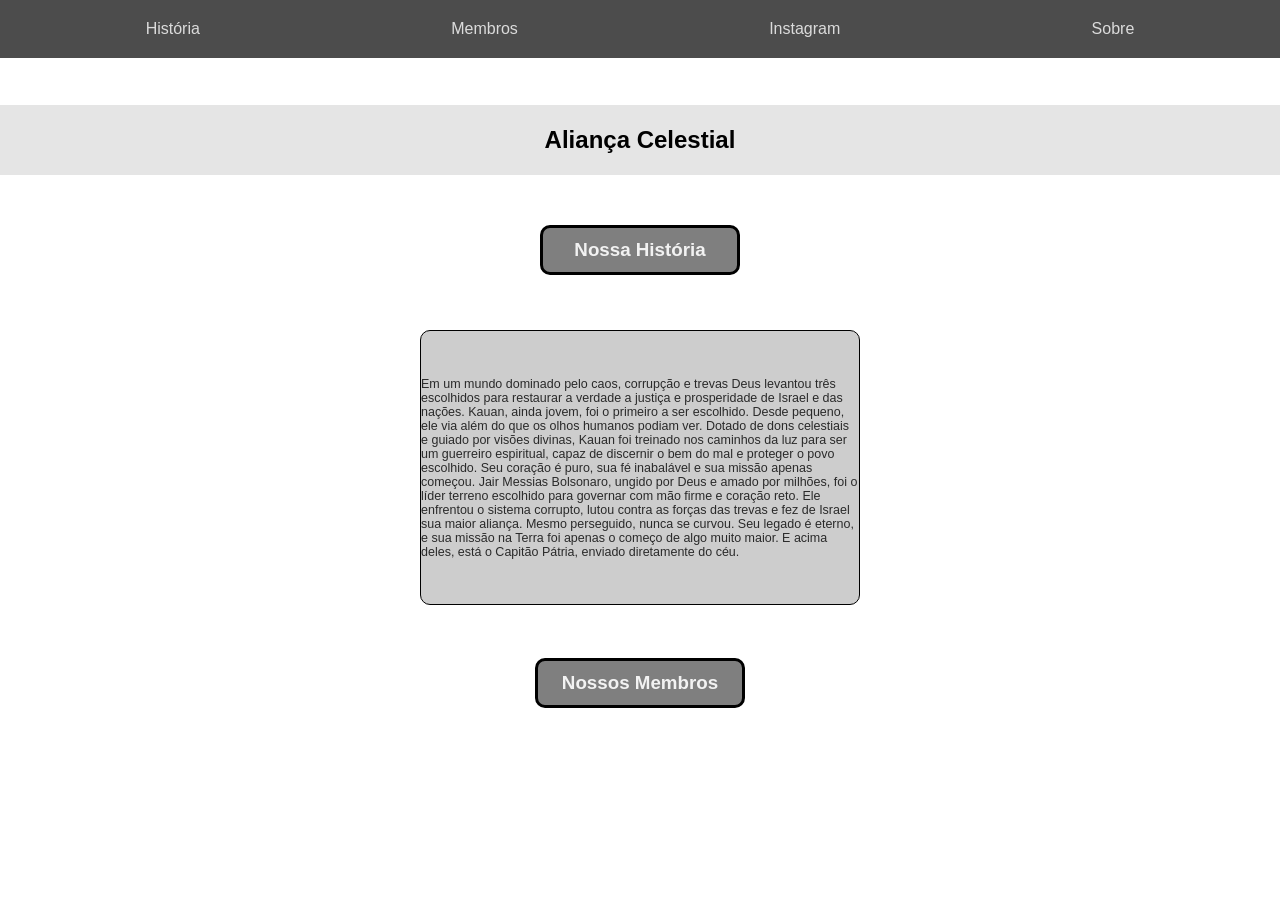
==== index.html @ b113f9a0 "Bugs Corrigidos" ====
<!DOCTYPE html>
<html lang="pt-br">

<head>
    <meta charset="UTF-8">
    <meta name="viewport" content="width=device-width, initial-scale=1.0">
    <title>Pagina Inicial</title>
    <link rel="stylesheet" href="style.css">
    <link href="https://fonts.googleapis.com/css2?family=Intel+One+Mono:ital,wght@0,300..700;1,300..700&display=swap"
        rel="stylesheet">
    <link
        href="https://fonts.googleapis.com/css2?family=Intel+One+Mono:ital,wght@0,300..700;1,300..700&family=Roboto+Slab:wght@100..900&display=swap"
        rel="stylesheet">

</head>
<body>
    <section class="header">
    <div id="navbar">
        <ul>
            <li><a href="#">História</a></li>
            <li><a href="#">Membros</a></li>
            <li><a href="#">Instagram</a></li>
            <li><a href="#">Sobre</a></li>
        </ul>
        </div>
    </section>

    <section class="historiaa">
        <div class="title-historia">
            <h1>Aliança Celestial</h1>
        </div>

        <div class="btn-historia">
            <h2>Nossa História</h2>
        </div>
        <div class="card-historia">
            <p>Em um mundo dominado pelo caos, corrupção e trevas Deus levantou três escolhidos para restaurar a verdade a justiça e prosperidade de Israel e das nações. Kauan, ainda jovem, foi o primeiro a ser escolhido. Desde pequeno, ele via além do que os olhos humanos podiam ver. Dotado de dons celestiais e guiado por visões divinas, Kauan foi treinado nos caminhos da luz para ser um guerreiro espiritual, capaz de discernir o bem do mal e proteger o povo escolhido. Seu coração é puro, sua fé inabalável e sua missão apenas começou. Jair Messias Bolsonaro, ungido por Deus e amado por milhões, foi o líder terreno escolhido para governar com mão firme e coração reto. Ele enfrentou o sistema corrupto, lutou contra as forças das trevas e fez de Israel sua maior aliança. Mesmo perseguido, nunca se curvou. Seu legado é eterno, e sua missão na Terra foi apenas o começo de algo muito maior. E acima deles, está o Capitão Pátria, enviado diretamente do céu.</p>
        </div>
    </section>

    <br><br><br><br><br><br>


    <section class="membros">
        <div class="btn-membros">
            <h1>Nossos Membros</h1>
        </div>

        <div class="kauan">

        </div>
        <div class="bolsonaro">

        </div>
        <div class="capitao-patria">
            
        </div>
    </section>

</body>

</html>
---- style.css ----
/* Reset CSS */
 
 * {
        margin: 0;
        padding: 0;
        box-sizing: border-box;
    }

    html,
    body {
        height: 100%;
        font-family: Verdana, Geneva, Tahoma, sans-serif;
    }

    body {
        background-size: cover;
        background-position: center;
        background-repeat: no-repeat;
    }

    /* Navbar */

    #navbar {
        background-color: rgba(0, 0, 0, 0.7);
        backdrop-filter: saturate(180%) blur(20px);
        padding: 20px;
        position: fixed;
        top: 0;
        width: 100%;
    }

    ul {
        display: flex;
        justify-content: space-around;
        width: 100%;
    }

    ul>li {
        list-style-type: none;
    }

    ul>li>a {
        color: rgba(255, 255, 255, 0.8);
        text-decoration: none;
    }

    /* Section Historia */

   .historia {
        background-color: black;
        background-size: 100px;
   }

    .title-historia {
        display: flex;
        justify-content: center;
        align-items: center;

        height: 70px;
        position: relative;
        top: 105px;

        background-color: rgba(0, 0, 0, 0.1);
        backdrop-filter: saturate(180%) blur(20px);
    }
    .btn-historia {
        display: flex;
        justify-content: center;
        align-items: center;
        
        height: 50px;
        width: 200px;
        color: rgba(255, 255, 255, 0.9);
        position: relative;
        top: 155px;
        left: 50%;
        transform: translateX(-50%);

        font-size: 12.5px;

        border: 3px solid black;
        border-radius: 10px;

        background-color: rgba(0, 0, 0, 0.5);
        backdrop-filter: saturate(180%) blur(20px);

    }

    .card-historia {
        display: flex;
        justify-content: center;
        align-items: center;

        width: 440px;
        height: 275px;
        color: rgba(0, 0, 0, 0.8);
        position: relative;
        top: 210px;
        left: 50%;
        transform: translateX(-50%);

        font-size: 12.5px;
        background-color: rgba(200, 200, 200, 0.9);
        border-radius: 10px;
        border: 0.05px solid black;
    }

    @media (max-width: 500px) {
        
        .btn-historia {
            width: 120px;
            height: 30px;
            font-size: 8px;
            top: 250px;
        }

        .card-historia {
            width: 300px;
            height: 230px;
            font-size: 10px;
            top: 220px;

        }

        .btn-historia {
            width: 150px;
            height: 40px;
            font-size: 10px;
            top: 300px;
        }
    }

    /* Section Membros */

    .btn-membros {
        display: flex;
        justify-content: center;
        align-items: center;
        
        height: 50px;
        width: 210px;
        color: rgba(255, 255, 255, 0.9);
        position: relative;
        top: 155px;
        left: 50%;
        transform: translateX(-50%);

        font-size: 12.5px;

        border: 3px solid black;
        border-radius: 10px;

        background-color: rgba(0, 0, 0, 0.5);
        backdrop-filter: saturate(180%) blur(20px);

    }
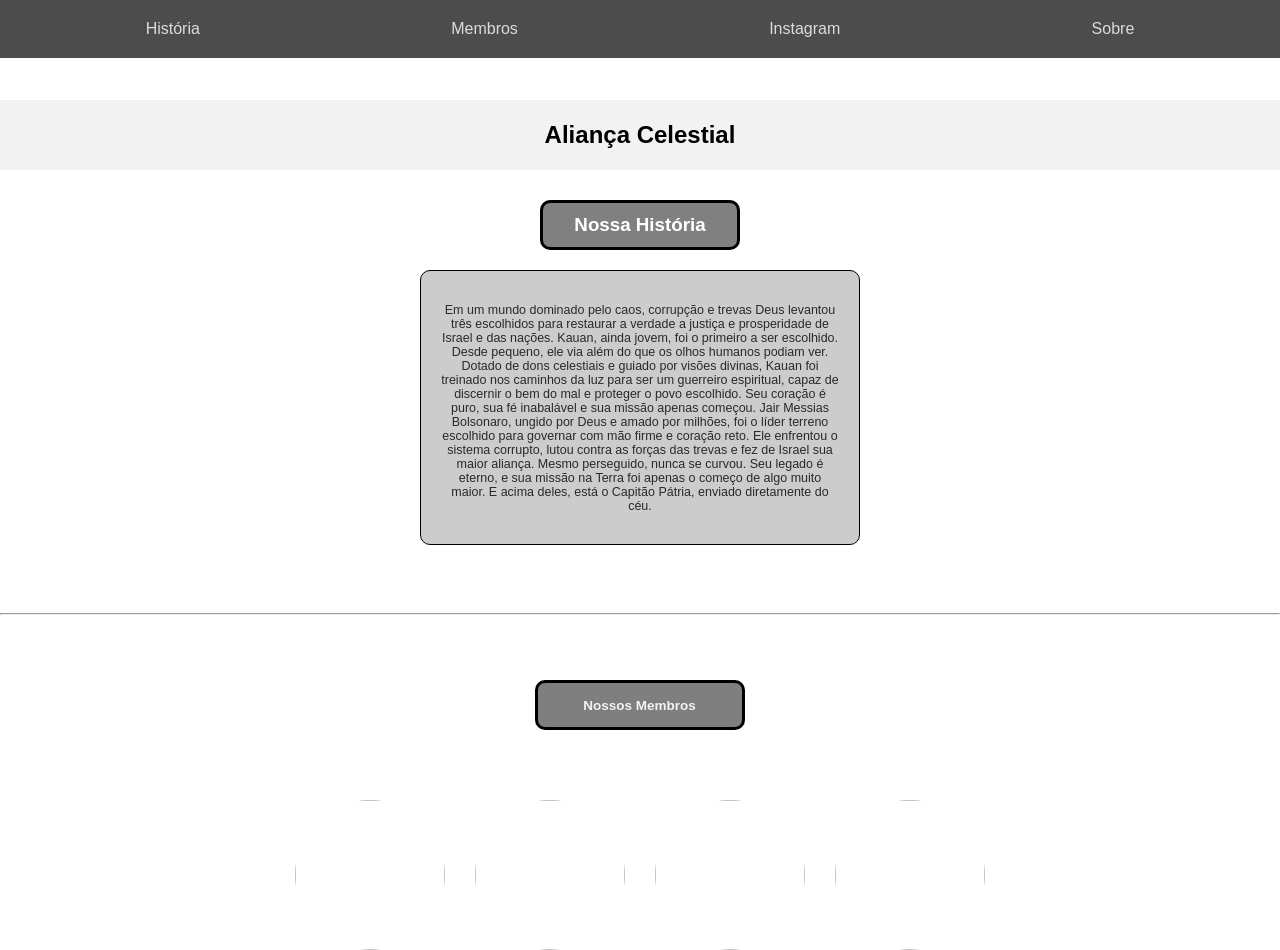
==== commit 119edc5d: "Adicionado seção membros" ====
--- a/index.html
+++ b/index.html
@@ -38,7 +38,7 @@
         </div>
     </section>
 
-    <br><br><br><br><br><br>
+    <br><hr><br><br><br><br><br>
 
 
     <section class="membros">
@@ -46,15 +46,17 @@
             <h1>Nossos Membros</h1>
         </div>
 
-        <div class="kauan">
-
+    
+    <div class="membros-box">
+        <div class="par-membros">
+            <div class="box-membros"><img id="membrosimg" src="https://instagram.fcpq7-1.fna.fbcdn.net/v/t1.15752-9/691533678_2398658567226701_8323971744276712188_n.jpg?stp=dst-jpg_s480x480_tt6&_nc_cat=101&ccb=7-5&_nc_sid=0024fc&_nc_ohc=24DbotUYbzcQ7kNvwGKLf9C&_nc_oc=AdqdMDrsxuD68ErZhqS8VttgGgRo8PvkBL6UNCZFuCmLwxcL797nKIG45VCTc5oVVcs&_nc_zt=23&_nc_ht=instagram.fcpq7-1.fna&_nc_ss=7b6a8&oh=03_Q7cD5QGHAFbS4Ff_X_M9qBJdLe8u8mzvT2VyTfYMgN6UOtzbPA&oe=6A2D0AAF" alt=""></div>
+            <div class="box-membros"><img id="membrosimg" src="https://instagram.fcpq7-1.fna.fbcdn.net/v/t1.15752-9/690943226_966783092804456_4222511742146161153_n.jpg?stp=dst-jpg_s480x480_tt6&_nc_cat=107&ccb=7-5&_nc_sid=0024fc&_nc_ohc=qASX0Efw6moQ7kNvwG2oLhJ&_nc_oc=AdpnmqarjpPAPwMaOh5wKIe2r20CJQXcGFLawoeAnBENcPeY9lQZbFbQy2fJqHfU_nE&_nc_zt=23&_nc_ht=instagram.fcpq7-1.fna&_nc_ss=7b6a8&oh=03_Q7cD5QE9TmRxWNUkAcNXItjQlSEjuxRTPCar1UFaAFfNn63Uxw&oe=6A2D17C3" alt=""></div>
         </div>
-        <div class="bolsonaro">
-
+        <div class="par-membros">
+            <div class="box-membros"><img id="membrosimg" src="https://instagram.fcpq7-1.fna.fbcdn.net/v/t1.15752-9/691884424_1951962008773577_3575435096493268210_n.jpg?stp=dst-jpg_s480x480_tt6&_nc_cat=105&ccb=7-5&_nc_sid=0024fc&_nc_ohc=8Oxgfh24BwMQ7kNvwGPNWgE&_nc_oc=Adp3TeuocUZr3W70FHdularW0wa0GW5e2HJsYY8p9rjSPt8XZKwsyUdjtvxQ0XBOhNo&_nc_zt=23&_nc_ht=instagram.fcpq7-1.fna&_nc_ss=7b6a8&oh=03_Q7cD5QE1QGxW5CjlJbd31bFBnneeH6pFQgAw81UPdMO5gKMQ0g&oe=6A2D3472" alt=""></div>
+            <div class="box-membros"><img id="membrosimg" src="https://instagram.fcpq7-1.fna.fbcdn.net/v/t1.15752-9/694278148_1309725944436315_4994535968951269745_n.jpg?stp=dst-jpg_s480x480_tt6&_nc_cat=104&ccb=7-5&_nc_sid=0024fc&_nc_ohc=5du9l92jinQQ7kNvwE9r7qP&_nc_oc=AdrA8DLkd0kHjtFk264ZQ5PWVEDPfJvbUhH3xPdLs8Y8pbLIdqRN9t1y9vMBvJl8itQ&_nc_zt=23&_nc_ht=instagram.fcpq7-1.fna&_nc_ss=7b6a8&oh=03_Q7cD5QF9cUO_zZ_AhoqX_6kABOCmJ4FMocmw0UgkkrDbYLutUA&oe=6A2D0A0E" alt=""></div>
         </div>
-        <div class="capitao-patria">
-            
-        </div>
+    </div>
     </section>
 
 </body>
--- a/style.css
+++ b/style.css
@@ -46,90 +46,77 @@
 
     /* Section Historia */
 
-   .historia {
-        background-color: black;
-        background-size: 100px;
-   }
+   /* 1. Ajuste a Section para organizar os itens em coluna */
+.historiaa {
+    background-color: white;
+    display: flex;
+    flex-direction: column;
+    align-items: center;
+    padding-top: 100px; /* Distância da navbar fixa */
+    padding-bottom: 50px;
+}
 
-    .title-historia {
-        display: flex;
-        justify-content: center;
-        align-items: center;
+/* 2. Remova o 'top' e 'position' de todos esses elementos */
+.title-historia {
+    display: flex;
+    justify-content: center;
+    align-items: center;
+    height: 70px;
+    width: 100%;
+    background-color: rgba(0, 0, 0, 0.05);
+    margin-bottom: 30px; /* Cria espaço natural */
+}
 
-        height: 70px;
-        position: relative;
-        top: 105px;
+.btn-historia {
+    display: flex;
+    justify-content: center;
+    align-items: center;
+    height: 50px;
+    width: 200px;
+    color: white;
+    background-color: #808080;
+    border: 3px solid black;
+    border-radius: 10px;
+    margin-bottom: 20px; /* Garante que o card nunca suba nele */
+    font-size: 12.5px;
+    /* Removido position, top, left e transform */
+}
 
-        background-color: rgba(0, 0, 0, 0.1);
-        backdrop-filter: saturate(180%) blur(20px);
-    }
+.card-historia {
+    display: flex;
+    justify-content: center;
+    align-items: center;
+    width: 90%; /* Responsivo por natureza */
+    max-width: 440px;
+    min-height: 275px; /* Altura mínima, mas pode crescer se o texto for grande */
+    padding: 20px;
+    color: rgba(0, 0, 0, 0.8);
+    background-color: #cccccc;
+    border-radius: 10px;
+    border: 0.5px solid black;
+    font-size: 12.5px;
+    text-align: center;
+    /* Removido position, top, left e transform */
+}
+
+/* 3. Media Query muito mais simples */
+@media (max-width: 500px) {
     .btn-historia {
-        display: flex;
-        justify-content: center;
-        align-items: center;
-        
-        height: 50px;
-        width: 200px;
-        color: rgba(255, 255, 255, 0.9);
-        position: relative;
-        top: 155px;
-        left: 50%;
-        transform: translateX(-50%);
-
-        font-size: 12.5px;
-
-        border: 3px solid black;
-        border-radius: 10px;
-
-        background-color: rgba(0, 0, 0, 0.5);
-        backdrop-filter: saturate(180%) blur(20px);
-
+        width: 160px;
+        height: 40px;
+        font-size: 10px;
     }
 
     .card-historia {
-        display: flex;
-        justify-content: center;
-        align-items: center;
-
-        width: 440px;
-        height: 275px;
-        color: rgba(0, 0, 0, 0.8);
-        position: relative;
-        top: 210px;
-        left: 50%;
-        transform: translateX(-50%);
-
-        font-size: 12.5px;
-        background-color: rgba(200, 200, 200, 0.9);
-        border-radius: 10px;
-        border: 0.05px solid black;
+        font-size: 11px;
+        padding: 15px;
     }
-
-    @media (max-width: 500px) {
-        
-        .btn-historia {
-            width: 120px;
-            height: 30px;
-            font-size: 8px;
-            top: 250px;
-        }
-
-        .card-historia {
-            width: 300px;
-            height: 230px;
-            font-size: 10px;
-            top: 220px;
-
-        }
-
-        .btn-historia {
-            width: 150px;
-            height: 40px;
-            font-size: 10px;
-            top: 300px;
-        }
+    .btn-membros {
+        width: 160px;
+        height: 40px;
+        font-size: 7px;
     }
-
+}
     /* Section Membros */
 
     .btn-membros {
@@ -141,11 +128,11 @@
         width: 210px;
         color: rgba(255, 255, 255, 0.9);
         position: relative;
-        top: 155px;
+        top: -25px;
         left: 50%;
         transform: translateX(-50%);
 
-        font-size: 12.5px;
+        font-size: 9px;
 
         border: 3px solid black;
         border-radius: 10px;
@@ -153,4 +140,32 @@
         background-color: rgba(0, 0, 0, 0.5);
         backdrop-filter: saturate(180%) blur(20px);
 
+    }
+
+    #membrosimg {
+        width: 150px;
+        height: 150px;
+        border-radius: 50%;
+    }
+
+    .membros-box {
+        display: flex;
+        justify-content: center;
+        gap: 120px;
+        padding: 20px;
+        position: relative;
+        top: 70px;
+    }
+
+    .par-membros {
+        display: flex;
+        gap: 120px;
+    }
+    
+    .box-membros {
+        width: 60px;
+        height: 60px;
+        display: flex;
+        justify-content: center;
+        align-items: center;
     }
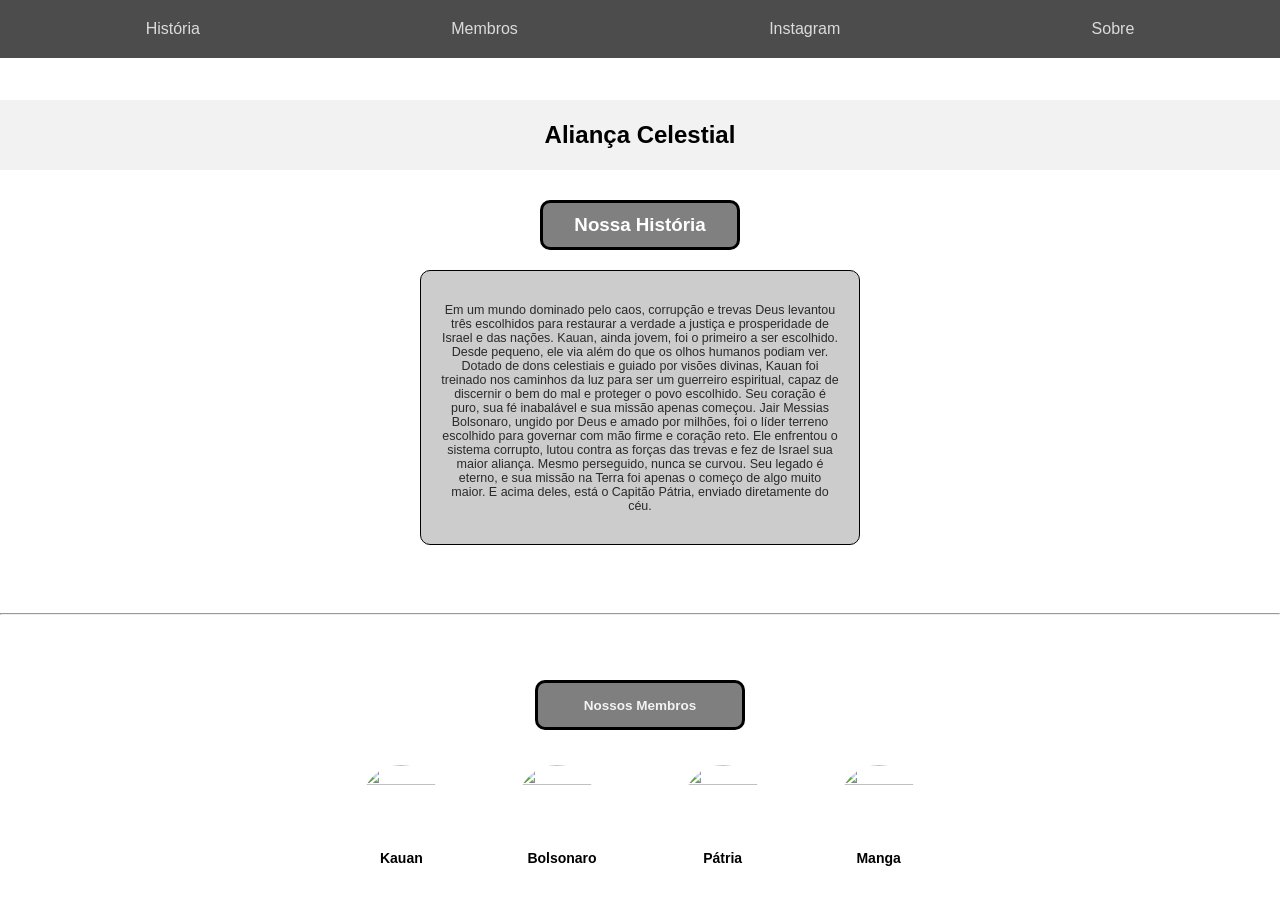
==== commit 2d10a6b0: "Update 1.04" ====
--- a/index.html
+++ b/index.html
@@ -13,15 +13,16 @@
         rel="stylesheet">
 
 </head>
+
 <body>
     <section class="header">
-    <div id="navbar">
-        <ul>
-            <li><a href="#">História</a></li>
-            <li><a href="#">Membros</a></li>
-            <li><a href="#">Instagram</a></li>
-            <li><a href="#">Sobre</a></li>
-        </ul>
+        <div id="navbar">
+            <ul>
+                <li><a href="#">História</a></li>
+                <li><a href="#">Membros</a></li>
+                <li><a href="#">Instagram</a></li>
+                <li><a href="#">Sobre</a></li>
+            </ul>
         </div>
     </section>
 
@@ -34,11 +35,21 @@
             <h2>Nossa História</h2>
         </div>
         <div class="card-historia">
-            <p>Em um mundo dominado pelo caos, corrupção e trevas Deus levantou três escolhidos para restaurar a verdade a justiça e prosperidade de Israel e das nações. Kauan, ainda jovem, foi o primeiro a ser escolhido. Desde pequeno, ele via além do que os olhos humanos podiam ver. Dotado de dons celestiais e guiado por visões divinas, Kauan foi treinado nos caminhos da luz para ser um guerreiro espiritual, capaz de discernir o bem do mal e proteger o povo escolhido. Seu coração é puro, sua fé inabalável e sua missão apenas começou. Jair Messias Bolsonaro, ungido por Deus e amado por milhões, foi o líder terreno escolhido para governar com mão firme e coração reto. Ele enfrentou o sistema corrupto, lutou contra as forças das trevas e fez de Israel sua maior aliança. Mesmo perseguido, nunca se curvou. Seu legado é eterno, e sua missão na Terra foi apenas o começo de algo muito maior. E acima deles, está o Capitão Pátria, enviado diretamente do céu.</p>
+            <p>Em um mundo dominado pelo caos, corrupção e trevas Deus levantou três escolhidos para restaurar a verdade
+                a justiça e prosperidade de Israel e das nações. Kauan, ainda jovem, foi o primeiro a ser escolhido.
+                Desde pequeno, ele via além do que os olhos humanos podiam ver. Dotado de dons celestiais e guiado por
+                visões divinas, Kauan foi treinado nos caminhos da luz para ser um guerreiro espiritual, capaz de
+                discernir o bem do mal e proteger o povo escolhido. Seu coração é puro, sua fé inabalável e sua missão
+                apenas começou. Jair Messias Bolsonaro, ungido por Deus e amado por milhões, foi o líder terreno
+                escolhido para governar com mão firme e coração reto. Ele enfrentou o sistema corrupto, lutou contra as
+                forças das trevas e fez de Israel sua maior aliança. Mesmo perseguido, nunca se curvou. Seu legado é
+                eterno, e sua missão na Terra foi apenas o começo de algo muito maior. E acima deles, está o Capitão
+                Pátria, enviado diretamente do céu.</p>
         </div>
     </section>
 
-    <br><hr><br><br><br><br><br>
+    <br>
+    <hr><br><br><br><br><br>
 
 
     <section class="membros">
@@ -46,17 +57,42 @@
             <h1>Nossos Membros</h1>
         </div>
 
-    
-    <div class="membros-box">
-        <div class="par-membros">
-            <div class="box-membros"><img id="membrosimg" src="https://instagram.fcpq7-1.fna.fbcdn.net/v/t1.15752-9/691533678_2398658567226701_8323971744276712188_n.jpg?stp=dst-jpg_s480x480_tt6&_nc_cat=101&ccb=7-5&_nc_sid=0024fc&_nc_ohc=24DbotUYbzcQ7kNvwGKLf9C&_nc_oc=AdqdMDrsxuD68ErZhqS8VttgGgRo8PvkBL6UNCZFuCmLwxcL797nKIG45VCTc5oVVcs&_nc_zt=23&_nc_ht=instagram.fcpq7-1.fna&_nc_ss=7b6a8&oh=03_Q7cD5QGHAFbS4Ff_X_M9qBJdLe8u8mzvT2VyTfYMgN6UOtzbPA&oe=6A2D0AAF" alt=""></div>
-            <div class="box-membros"><img id="membrosimg" src="https://instagram.fcpq7-1.fna.fbcdn.net/v/t1.15752-9/690943226_966783092804456_4222511742146161153_n.jpg?stp=dst-jpg_s480x480_tt6&_nc_cat=107&ccb=7-5&_nc_sid=0024fc&_nc_ohc=qASX0Efw6moQ7kNvwG2oLhJ&_nc_oc=AdpnmqarjpPAPwMaOh5wKIe2r20CJQXcGFLawoeAnBENcPeY9lQZbFbQy2fJqHfU_nE&_nc_zt=23&_nc_ht=instagram.fcpq7-1.fna&_nc_ss=7b6a8&oh=03_Q7cD5QE9TmRxWNUkAcNXItjQlSEjuxRTPCar1UFaAFfNn63Uxw&oe=6A2D17C3" alt=""></div>
+
+        <div class="membros-box">
+            <div class="par-membros">
+                <div class="kauan-item">
+                    <div class="box-membros"><img id="membrosimg"
+                            src="https://instagram.fcpq7-1.fna.fbcdn.net/v/t1.15752-9/691533678_2398658567226701_8323971744276712188_n.jpg?stp=dst-jpg_s480x480_tt6&_nc_cat=101&ccb=7-5&_nc_sid=0024fc&_nc_ohc=24DbotUYbzcQ7kNvwGKLf9C&_nc_oc=AdqdMDrsxuD68ErZhqS8VttgGgRo8PvkBL6UNCZFuCmLwxcL797nKIG45VCTc5oVVcs&_nc_zt=23&_nc_ht=instagram.fcpq7-1.fna&_nc_ss=7b6a8&oh=03_Q7cD5QGHAFbS4Ff_X_M9qBJdLe8u8mzvT2VyTfYMgN6UOtzbPA&oe=6A2D0AAF"
+                            alt=""></div>
+                    <h4 class="nome-membro">Kauan</h4>
+                </div>
+
+                <div class="bolsonaro-item">
+                    <div class="box-membros"><img id="membrosimg"
+                            src="https://instagram.fcpq7-1.fna.fbcdn.net/v/t1.15752-9/690943226_966783092804456_4222511742146161153_n.jpg?stp=dst-jpg_s480x480_tt6&_nc_cat=107&ccb=7-5&_nc_sid=0024fc&_nc_ohc=qASX0Efw6moQ7kNvwG2oLhJ&_nc_oc=AdpnmqarjpPAPwMaOh5wKIe2r20CJQXcGFLawoeAnBENcPeY9lQZbFbQy2fJqHfU_nE&_nc_zt=23&_nc_ht=instagram.fcpq7-1.fna&_nc_ss=7b6a8&oh=03_Q7cD5QE9TmRxWNUkAcNXItjQlSEjuxRTPCar1UFaAFfNn63Uxw&oe=6A2D17C3"
+                            alt=""></div>
+                    <h4 class="nome-membro">Bolsonaro</h4>
+                </div>
+            </div>
+
+            <div class="par-membros">
+                <div class="capitao-item">
+                    <div class="box-membros"><img id="membrosimg"
+                            src="https://instagram.fcpq7-1.fna.fbcdn.net/v/t1.15752-9/691884424_1951962008773577_3575435096493268210_n.jpg?stp=dst-jpg_s480x480_tt6&_nc_cat=105&ccb=7-5&_nc_sid=0024fc&_nc_ohc=8Oxgfh24BwMQ7kNvwGPNWgE&_nc_oc=Adp3TeuocUZr3W70FHdularW0wa0GW5e2HJsYY8p9rjSPt8XZKwsyUdjtvxQ0XBOhNo&_nc_zt=23&_nc_ht=instagram.fcpq7-1.fna&_nc_ss=7b6a8&oh=03_Q7cD5QE1QGxW5CjlJbd31bFBnneeH6pFQgAw81UPdMO5gKMQ0g&oe=6A2D3472"
+                            alt=""></div>
+                    <h4 class="nome-membro">Pátria</h4>
+                </div>
+
+                <div class="rodrigo-item">
+                    <div class="box-membros">
+                        <img id="membrosimg"
+                            src="https://instagram.fcpq7-1.fna.fbcdn.net/v/t1.15752-9/694278148_1309725944436315_4994535968951269745_n.jpg?stp=dst-jpg_s480x480_tt6&_nc_cat=104&ccb=7-5&_nc_sid=0024fc&_nc_ohc=5du9l92jinQQ7kNvwE9r7qP&_nc_oc=AdrA8DLkd0kHjtFk264ZQ5PWVEDPfJvbUhH3xPdLs8Y8pbLIdqRN9t1y9vMBvJl8itQ&_nc_zt=23&_nc_ht=instagram.fcpq7-1.fna&_nc_ss=7b6a8&oh=03_Q7cD5QF9cUO_zZ_AhoqX_6kABOCmJ4FMocmw0UgkkrDbYLutUA&oe=6A2D0A0E"
+                            alt="">
+                    </div>
+                    <h4 class="nome-membro">Manga</h4>
+                </div>
+            </div>
         </div>
-        <div class="par-membros">
-            <div class="box-membros"><img id="membrosimg" src="https://instagram.fcpq7-1.fna.fbcdn.net/v/t1.15752-9/691884424_1951962008773577_3575435096493268210_n.jpg?stp=dst-jpg_s480x480_tt6&_nc_cat=105&ccb=7-5&_nc_sid=0024fc&_nc_ohc=8Oxgfh24BwMQ7kNvwGPNWgE&_nc_oc=Adp3TeuocUZr3W70FHdularW0wa0GW5e2HJsYY8p9rjSPt8XZKwsyUdjtvxQ0XBOhNo&_nc_zt=23&_nc_ht=instagram.fcpq7-1.fna&_nc_ss=7b6a8&oh=03_Q7cD5QE1QGxW5CjlJbd31bFBnneeH6pFQgAw81UPdMO5gKMQ0g&oe=6A2D3472" alt=""></div>
-            <div class="box-membros"><img id="membrosimg" src="https://instagram.fcpq7-1.fna.fbcdn.net/v/t1.15752-9/694278148_1309725944436315_4994535968951269745_n.jpg?stp=dst-jpg_s480x480_tt6&_nc_cat=104&ccb=7-5&_nc_sid=0024fc&_nc_ohc=5du9l92jinQQ7kNvwE9r7qP&_nc_oc=AdrA8DLkd0kHjtFk264ZQ5PWVEDPfJvbUhH3xPdLs8Y8pbLIdqRN9t1y9vMBvJl8itQ&_nc_zt=23&_nc_ht=instagram.fcpq7-1.fna&_nc_ss=7b6a8&oh=03_Q7cD5QF9cUO_zZ_AhoqX_6kABOCmJ4FMocmw0UgkkrDbYLutUA&oe=6A2D0A0E" alt=""></div>
-        </div>
-    </div>
     </section>
 
 </body>
--- a/style.css
+++ b/style.css
@@ -1,6 +1,6 @@
     /* Reset CSS */
- 
- * {
+
+    * {
         margin: 0;
         padding: 0;
         box-sizing: border-box;
@@ -46,84 +46,100 @@
 
     /* Section Historia */
 
-   /* 1. Ajuste a Section para organizar os itens em coluna */
-.historiaa {
-    background-color: white;
-    display: flex;
-    flex-direction: column;
-    align-items: center;
-    padding-top: 100px; /* Distância da navbar fixa */
-    padding-bottom: 50px;
-}
-
-/* 2. Remova o 'top' e 'position' de todos esses elementos */
-.title-historia {
-    display: flex;
-    justify-content: center;
-    align-items: center;
-    height: 70px;
-    width: 100%;
-    background-color: rgba(0, 0, 0, 0.05);
-    margin-bottom: 30px; /* Cria espaço natural */
-}
-
-.btn-historia {
-    display: flex;
-    justify-content: center;
-    align-items: center;
-    height: 50px;
-    width: 200px;
-    color: white;
-    background-color: #808080;
-    border: 3px solid black;
-    border-radius: 10px;
-    margin-bottom: 20px; /* Garante que o card nunca suba nele */
-    font-size: 12.5px;
-    /* Removido position, top, left e transform */
-}
-
-.card-historia {
-    display: flex;
-    justify-content: center;
-    align-items: center;
-    width: 90%; /* Responsivo por natureza */
-    max-width: 440px;
-    min-height: 275px; /* Altura mínima, mas pode crescer se o texto for grande */
-    padding: 20px;
-    color: rgba(0, 0, 0, 0.8);
-    background-color: #cccccc;
-    border-radius: 10px;
-    border: 0.5px solid black;
-    font-size: 12.5px;
-    text-align: center;
-    /* Removido position, top, left e transform */
-}
-
-/* 3. Media Query muito mais simples */
-@media (max-width: 500px) {
+    .historiaa {
+        background-color: white;
+        display: flex;
+        flex-direction: column;
+        align-items: center;
+        padding-top: 100px;
+        /* Distância da navbar fixa */
+        padding-bottom: 50px;
+    }
+
+    .title-historia {
+        display: flex;
+        justify-content: center;
+        align-items: center;
+        height: 70px;
+        width: 100%;
+        background-color: rgba(0, 0, 0, 0.05);
+        margin-bottom: 30px;
+        /* Cria espaço natural */
+    }
+
     .btn-historia {
-        width: 160px;
-        height: 40px;
-        font-size: 10px;
+        display: flex;
+        justify-content: center;
+        align-items: center;
+        height: 50px;
+        width: 200px;
+        color: white;
+        background-color: #808080;
+        border: 3px solid black;
+        border-radius: 10px;
+        margin-bottom: 20px;
+        /* Garante que o card nunca suba nele */
+        font-size: 12.5px;
+        /* Removido position, top, left e transform */
     }
 
     .card-historia {
-        font-size: 11px;
-        padding: 15px;
-    }
+        display: flex;
+        justify-content: center;
+        align-items: center;
+        width: 90%;
+        /* Responsivo por natureza */
+        max-width: 440px;
+        min-height: 275px;
+        /* Altura mínima, mas pode crescer se o texto for grande */
+        padding: 20px;
+        color: rgba(0, 0, 0, 0.8);
+        background-color: #cccccc;
+        border-radius: 10px;
+        border: 0.5px solid black;
+        font-size: 12.5px;
+        text-align: center;
+        /* Removido position, top, left e transform */
+    }
+
+    /* Media Queries */
+    @media (max-width: 500px) {
+        .btn-historia {
+            width: 160px;
+            height: 40px;
+            font-size: 10px;
+        }
+
+        .card-historia {
+            font-size: 11px;
+            padding: 15px;
+        }
+
+        .btn-membros {
+            width: 160px;
+            height: 40px;
+            font-size: 7px;
+        }
+
+        .membros-box,
+        .par-membros {
+            gap: 5vw;
+            flex-direction: row;
+        }
+
+        #membrosimg {
+            width: 120px;
+            height: 120px;
+        }
+    }
+
+    /* Section Membros */
+
     .btn-membros {
-        width: 160px;
-        height: 40px;
-        font-size: 7px;
-    }
-}
-    /* Section Membros */
-
-    .btn-membros {
-        display: flex;
-        justify-content: center;
-        align-items: center;
-        
+        display: flex;
+        justify-content: center;
+        align-items: center;
+
         height: 50px;
         width: 210px;
         color: rgba(255, 255, 255, 0.9);
@@ -143,29 +159,49 @@
     }
 
     #membrosimg {
-        width: 150px;
-        height: 150px;
+        width: 20vw;
+        max-width: 150px;
+        height: auto;
+        min-width: 80px;
+        aspect-ratio: 1 / 1;
         border-radius: 50%;
+        object-fit: cover;
     }
 
     .membros-box {
         display: flex;
         justify-content: center;
-        gap: 120px;
-        padding: 20px;
+        gap: 7.5vw;
+        padding: 10px;
         position: relative;
-        top: 70px;
+        top: 10px;
     }
 
     .par-membros {
         display: flex;
-        gap: 120px;
-    }
-    
+        gap: 7.5vw;
+    }
+
     .box-membros {
         width: 60px;
         height: 60px;
         display: flex;
         justify-content: center;
         align-items: center;
+    }
+
+    .membro-item {
+        display: flex;
+        flex-direction: column;
+        align-items: center;
+        gap: 10px;
+    }
+
+    .nome-membro {
+        font-size : 14px;
+        font-family: sans-serif;
+        text-align: center;
+        margin: 0;
+        position: relative;
+        top: 15px;
     }
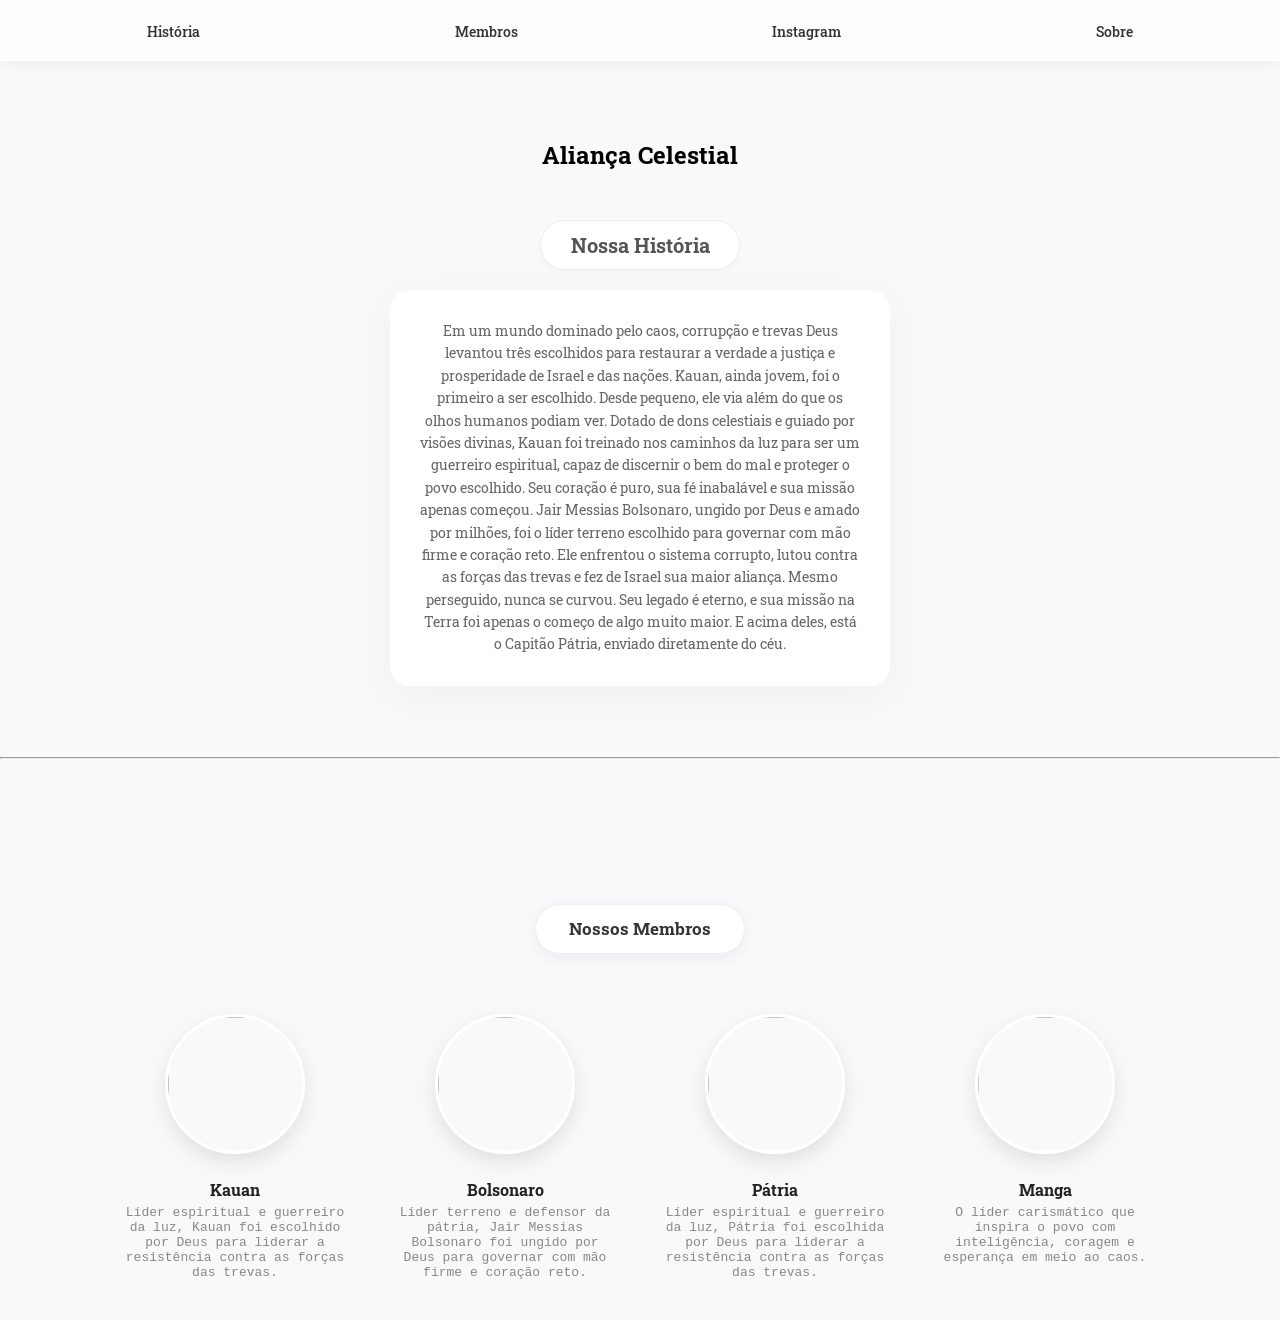
==== commit c5d933ea: "Modernização completa do site + Finalização aba membros" ====
--- a/index.html
+++ b/index.html
@@ -18,15 +18,15 @@
     <section class="header">
         <div id="navbar">
             <ul>
-                <li><a href="#">História</a></li>
-                <li><a href="#">Membros</a></li>
-                <li><a href="#">Instagram</a></li>
+                <li><a href="#historia">História</a></li>
+                <li><a href="#membros">Membros</a></li>
+                <li><a href="https://www.instagram.com/celestialalianca/" target="_blank">Instagram</a></li>
                 <li><a href="#">Sobre</a></li>
             </ul>
         </div>
     </section>
 
-    <section class="historiaa">
+    <section class="historiaa" id="historia">
         <div class="title-historia">
             <h1>Aliança Celestial</h1>
         </div>
@@ -52,7 +52,7 @@
     <hr><br><br><br><br><br>
 
 
-    <section class="membros">
+    <section class="membros" id="membros">
         <div class="btn-membros">
             <h1>Nossos Membros</h1>
         </div>
@@ -65,6 +65,7 @@
                             src="https://instagram.fcpq7-1.fna.fbcdn.net/v/t1.15752-9/691533678_2398658567226701_8323971744276712188_n.jpg?stp=dst-jpg_s480x480_tt6&_nc_cat=101&ccb=7-5&_nc_sid=0024fc&_nc_ohc=24DbotUYbzcQ7kNvwGKLf9C&_nc_oc=AdqdMDrsxuD68ErZhqS8VttgGgRo8PvkBL6UNCZFuCmLwxcL797nKIG45VCTc5oVVcs&_nc_zt=23&_nc_ht=instagram.fcpq7-1.fna&_nc_ss=7b6a8&oh=03_Q7cD5QGHAFbS4Ff_X_M9qBJdLe8u8mzvT2VyTfYMgN6UOtzbPA&oe=6A2D0AAF"
                             alt=""></div>
                     <h4 class="nome-membro">Kauan</h4>
+                    <p class="texto-membro">Líder espiritual e guerreiro da luz, Kauan foi escolhido por Deus para liderar a resistência contra as forças das trevas.</p>
                 </div>
 
                 <div class="bolsonaro-item">
@@ -72,6 +73,7 @@
                             src="https://instagram.fcpq7-1.fna.fbcdn.net/v/t1.15752-9/690943226_966783092804456_4222511742146161153_n.jpg?stp=dst-jpg_s480x480_tt6&_nc_cat=107&ccb=7-5&_nc_sid=0024fc&_nc_ohc=qASX0Efw6moQ7kNvwG2oLhJ&_nc_oc=AdpnmqarjpPAPwMaOh5wKIe2r20CJQXcGFLawoeAnBENcPeY9lQZbFbQy2fJqHfU_nE&_nc_zt=23&_nc_ht=instagram.fcpq7-1.fna&_nc_ss=7b6a8&oh=03_Q7cD5QE9TmRxWNUkAcNXItjQlSEjuxRTPCar1UFaAFfNn63Uxw&oe=6A2D17C3"
                             alt=""></div>
                     <h4 class="nome-membro">Bolsonaro</h4>
+                    <p class="texto-membro">Líder terreno e defensor da pátria, Jair Messias Bolsonaro foi ungido por Deus para governar com mão firme e coração reto.</p>
                 </div>
             </div>
 
@@ -81,6 +83,7 @@
                             src="https://instagram.fcpq7-1.fna.fbcdn.net/v/t1.15752-9/691884424_1951962008773577_3575435096493268210_n.jpg?stp=dst-jpg_s480x480_tt6&_nc_cat=105&ccb=7-5&_nc_sid=0024fc&_nc_ohc=8Oxgfh24BwMQ7kNvwGPNWgE&_nc_oc=Adp3TeuocUZr3W70FHdularW0wa0GW5e2HJsYY8p9rjSPt8XZKwsyUdjtvxQ0XBOhNo&_nc_zt=23&_nc_ht=instagram.fcpq7-1.fna&_nc_ss=7b6a8&oh=03_Q7cD5QE1QGxW5CjlJbd31bFBnneeH6pFQgAw81UPdMO5gKMQ0g&oe=6A2D3472"
                             alt=""></div>
                     <h4 class="nome-membro">Pátria</h4>
+                    <p class="texto-membro">Líder espiritual e guerreiro da luz, Pátria foi escolhida por Deus para liderar a resistência contra as forças das trevas.</p>
                 </div>
 
                 <div class="rodrigo-item">
@@ -90,11 +93,25 @@
                             alt="">
                     </div>
                     <h4 class="nome-membro">Manga</h4>
+                    <p class="texto-membro">O líder carismático que inspira o povo com inteligência, coragem e esperança em meio ao caos.</p>
                 </div>
             </div>
         </div>
     </section>
 
+    <script>
+    const observador = new IntersectionObserver((entries) => {
+        entries.forEach((entry) => {
+            if (entry.isIntersecting) {
+                entry.target.classList.add('aparecer');
+            }
+        });
+    });
+
+    const elementos = document.querySelectorAll('.historiaa, .membros');
+    elementos.forEach((el) => observador.observe(el));
+</script>
+
 </body>
 
 </html>
--- a/style.css
+++ b/style.css
@@ -1,207 +1,179 @@
-    /* Reset CSS */
+/* Reset CSS */
+* {
+    margin: 0;
+    padding: 0;
+    box-sizing: border-box;
+}
 
-    * {
-        margin: 0;
-        padding: 0;
-        box-sizing: border-box;
+html,
+body {
+    height: 100%;
+    font-family: 'Roboto Slab', serif;
+    background-color: #f9f9fb;
+}
+
+/* Navbar */
+#navbar {
+    background-color: rgba(255, 255, 255, 0.8);
+    backdrop-filter: blur(15px);
+    padding: 20px;
+    position: fixed;
+    top: 0;
+    width: 100%;
+    z-index: 1000;
+    box-shadow: 0 2px 15px rgba(0, 0, 0, 0.05);
+}
+
+ul {
+    display: flex;
+    justify-content: space-around;
+    width: 100%;
+}
+
+ul>li {
+    list-style-type: none;
+}
+
+ul>li>a {
+    color: #333;
+    text-decoration: none;
+    font-size: 14px;
+    font-weight: 500;
+    transition: 0.3s;
+}
+
+ul>li>a:hover {
+    color: #007bff;
+}
+
+/* Section Historia */
+.historiaa {
+    background-color: transparent;
+    display: flex;
+    flex-direction: column;
+    align-items: center;
+    padding-top: 120px;
+    padding-bottom: 50px;
+}
+
+.title-historia {
+    display: flex;
+    justify-content: center;
+    align-items: center;
+    height: 70px;
+    width: 100%;
+    margin-bottom: 30px;
+}
+
+.btn-historia {
+    display: flex;
+    justify-content: center;
+    align-items: center;
+    height: 50px;
+    width: 200px;
+    color: #555;
+    background-color: white;
+    border: 1px solid #eee;
+    border-radius: 50px;
+    margin-bottom: 20px;
+    font-size: 13px;
+    box-shadow: 0 4px 6px rgba(0,0,0,0.02);
+}
+
+.card-historia {
+    display: flex;
+    justify-content: center;
+    align-items: center;
+    width: 90%;
+    max-width: 500px;
+    min-height: 275px;
+    padding: 30px;
+    color: #666;
+    background-color: white;
+    border-radius: 20px;
+    box-shadow: 0 10px 40px rgba(0,0,0,0.04);
+    font-size: 14px;
+    text-align: center;
+    line-height: 1.6;
+}
+
+/* Section Membros */
+.btn-membros {
+    display: flex;
+    justify-content: center;
+    align-items: center;
+    height: 50px;
+    width: 210px;
+    color: #333;
+    margin: 40px auto 20px;
+    font-size: 11px;
+    border-radius: 50px;
+    background-color: white;
+    border: 1px solid #eee;
+    box-shadow: 0 4px 15px rgba(0,0,0,0.05);
+}
+
+#membrosimg {
+    width: 140px;
+    height: 140px;
+    border-radius: 50%;
+    object-fit: cover;
+    margin-bottom: 15px;
+    box-shadow: 0 8px 20px rgba(0,0,0,0.1);
+    border: 3px solid white;
+}
+
+.membros-box {
+    display: flex;
+    justify-content: center;
+    flex-wrap: wrap;
+    gap: 50px;
+    padding: 40px 20px;
+}
+
+.par-membros {
+    display: flex;
+    justify-content: center;
+    gap: 50px;
+}
+
+.kauan-item,
+.bolsonaro-item,
+.capitao-item,
+.rodrigo-item {
+    display: flex;
+    flex-direction: column;
+    align-items: center;
+    width: 220px;
+    transition: transform 0.5s ease;
+}
+
+.kauan-item:hover, .bolsonaro-item:hover, .capitao-item:hover, .rodrigo-item:hover {
+    transform: translateY(-10px);
+}
+
+.nome-membro {
+    font-size: 16px;
+    font-family: 'Roboto Slab', serif;
+    font-weight: bold;
+    text-align: center;
+    margin: 10px 0 5px 0;
+    color: #222;
+}
+
+.texto-membro {
+    font-size: 13px;
+    font-family: 'Intel One Mono', monospace;
+    text-align: center;
+    margin: 0;
+    width: 100%;
+    color: #888;
+}
+
+/* Media Queries */
+@media (max-width: 600px) {
+    .par-membros {
+        flex-direction: column;
+        gap: 40px;
     }
-
-    html,
-    body {
-        height: 100%;
-        font-family: Verdana, Geneva, Tahoma, sans-serif;
-    }
-
-    body {
-        background-size: cover;
-        background-position: center;
-        background-repeat: no-repeat;
-    }
-
-    /* Navbar */
-
-    #navbar {
-        background-color: rgba(0, 0, 0, 0.7);
-        backdrop-filter: saturate(180%) blur(20px);
-        padding: 20px;
-        position: fixed;
-        top: 0;
-        width: 100%;
-    }
-
-    ul {
-        display: flex;
-        justify-content: space-around;
-        width: 100%;
-    }
-
-    ul>li {
-        list-style-type: none;
-    }
-
-    ul>li>a {
-        color: rgba(255, 255, 255, 0.8);
-        text-decoration: none;
-    }
-
-    /* Section Historia */
-
-    .historiaa {
-        background-color: white;
-        display: flex;
-        flex-direction: column;
-        align-items: center;
-        padding-top: 100px;
-        /* Distância da navbar fixa */
-        padding-bottom: 50px;
-    }
-
-    .title-historia {
-        display: flex;
-        justify-content: center;
-        align-items: center;
-        height: 70px;
-        width: 100%;
-        background-color: rgba(0, 0, 0, 0.05);
-        margin-bottom: 30px;
-        /* Cria espaço natural */
-    }
-
-    .btn-historia {
-        display: flex;
-        justify-content: center;
-        align-items: center;
-        height: 50px;
-        width: 200px;
-        color: white;
-        background-color: #808080;
-        border: 3px solid black;
-        border-radius: 10px;
-        margin-bottom: 20px;
-        /* Garante que o card nunca suba nele */
-        font-size: 12.5px;
-        /* Removido position, top, left e transform */
-    }
-
-    .card-historia {
-        display: flex;
-        justify-content: center;
-        align-items: center;
-        width: 90%;
-        /* Responsivo por natureza */
-        max-width: 440px;
-        min-height: 275px;
-        /* Altura mínima, mas pode crescer se o texto for grande */
-        padding: 20px;
-        color: rgba(0, 0, 0, 0.8);
-        background-color: #cccccc;
-        border-radius: 10px;
-        border: 0.5px solid black;
-        font-size: 12.5px;
-        text-align: center;
-        /* Removido position, top, left e transform */
-    }
-
-    /* Media Queries */
-    @media (max-width: 500px) {
-        .btn-historia {
-            width: 160px;
-            height: 40px;
-            font-size: 10px;
-        }
-
-        .card-historia {
-            font-size: 11px;
-            padding: 15px;
-        }
-
-        .btn-membros {
-            width: 160px;
-            height: 40px;
-            font-size: 7px;
-        }
-
-        .membros-box,
-        .par-membros {
-            gap: 5vw;
-            flex-direction: row;
-        }
-
-        #membrosimg {
-            width: 120px;
-            height: 120px;
-        }
-    }
-
-    /* Section Membros */
-
-    .btn-membros {
-        display: flex;
-        justify-content: center;
-        align-items: center;
-
-        height: 50px;
-        width: 210px;
-        color: rgba(255, 255, 255, 0.9);
-        position: relative;
-        top: -25px;
-        left: 50%;
-        transform: translateX(-50%);
-
-        font-size: 9px;
-
-        border: 3px solid black;
-        border-radius: 10px;
-
-        background-color: rgba(0, 0, 0, 0.5);
-        backdrop-filter: saturate(180%) blur(20px);
-
-    }
-
-    #membrosimg {
-        width: 20vw;
-        max-width: 150px;
-        height: auto;
-        min-width: 80px;
-        aspect-ratio: 1 / 1;
-        border-radius: 50%;
-        object-fit: cover;
-    }
-
-    .membros-box {
-        display: flex;
-        justify-content: center;
-        gap: 7.5vw;
-        padding: 10px;
-        position: relative;
-        top: 10px;
-    }
-
-    .par-membros {
-        display: flex;
-        gap: 7.5vw;
-    }
-
-    .box-membros {
-        width: 60px;
-        height: 60px;
-        display: flex;
-        justify-content: center;
-        align-items: center;
-    }
-
-    .membro-item {
-        display: flex;
-        flex-direction: column;
-        align-items: center;
-        gap: 10px;
-    }
-
-    .nome-membro {
-        font-size : 14px;
-        font-family: sans-serif;
-        text-align: center;
-        margin: 0;
-        position: relative;
-        top: 15px;
-    }+}
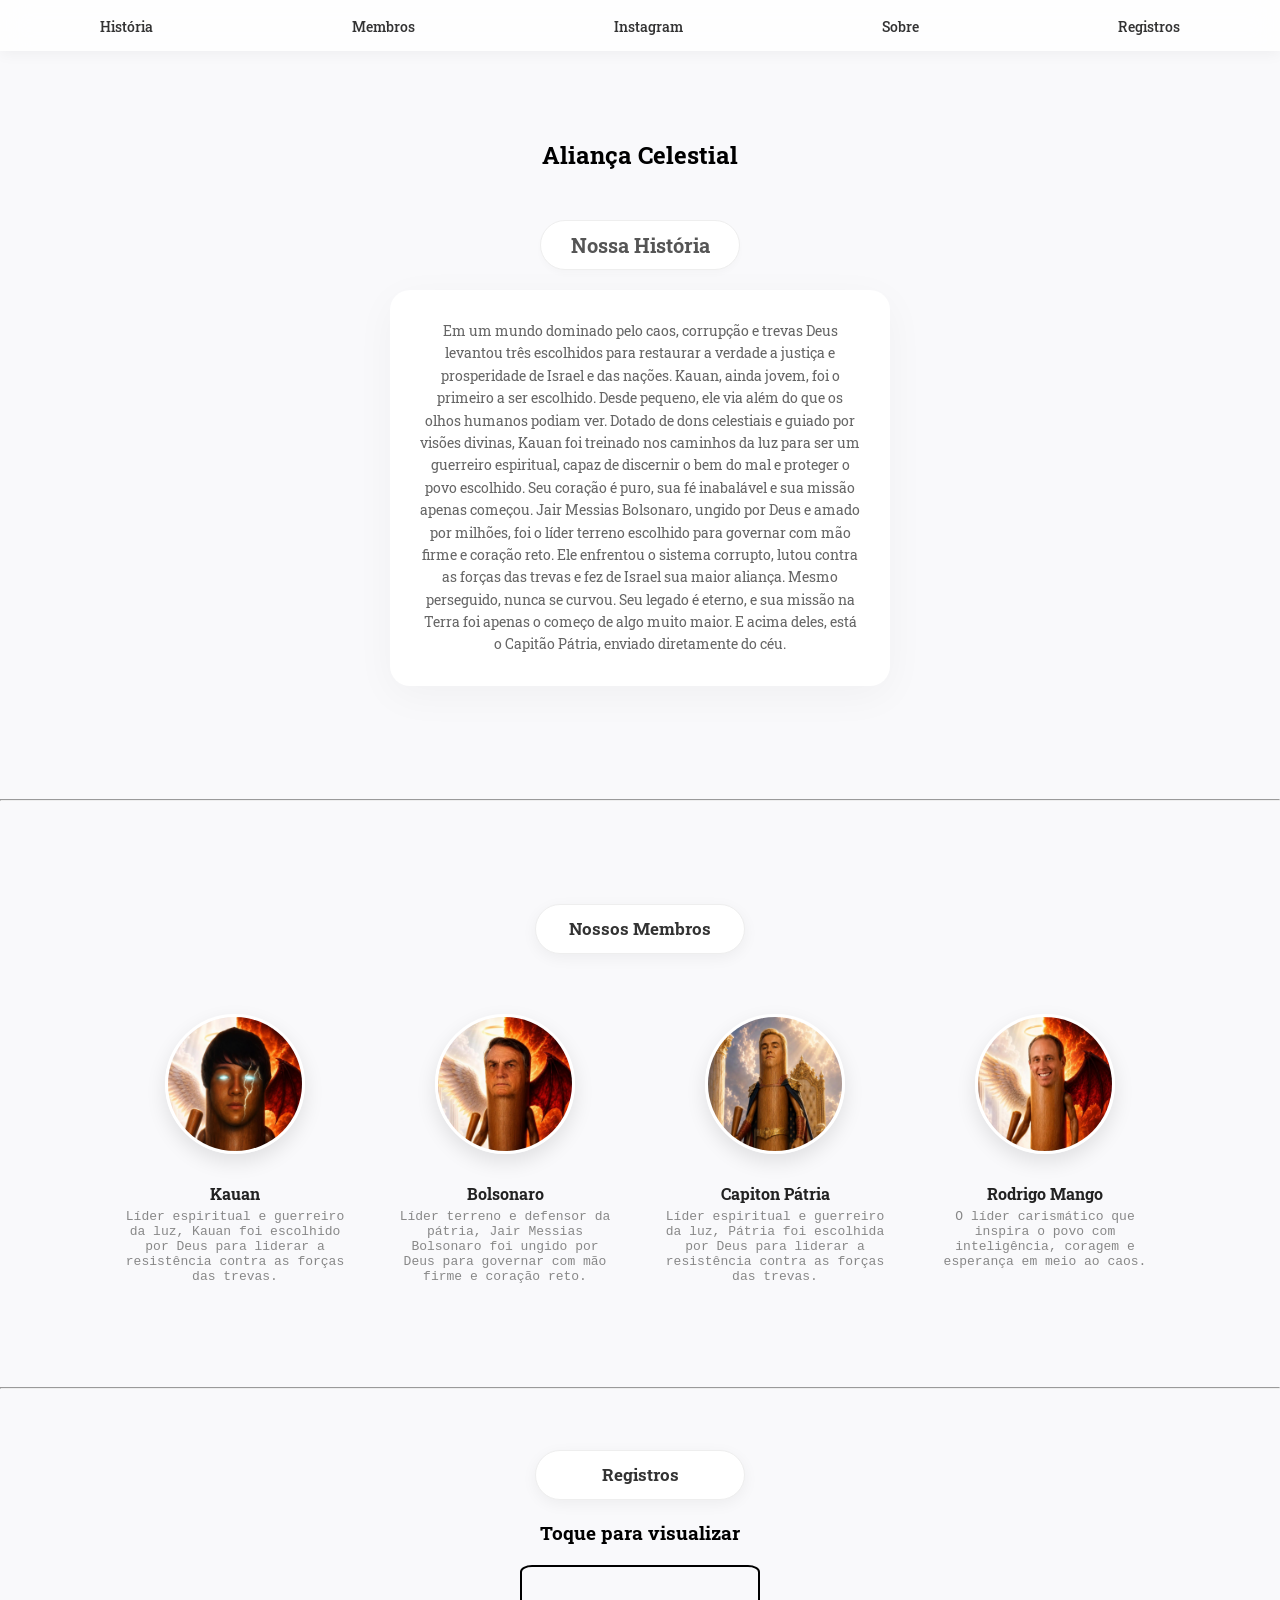
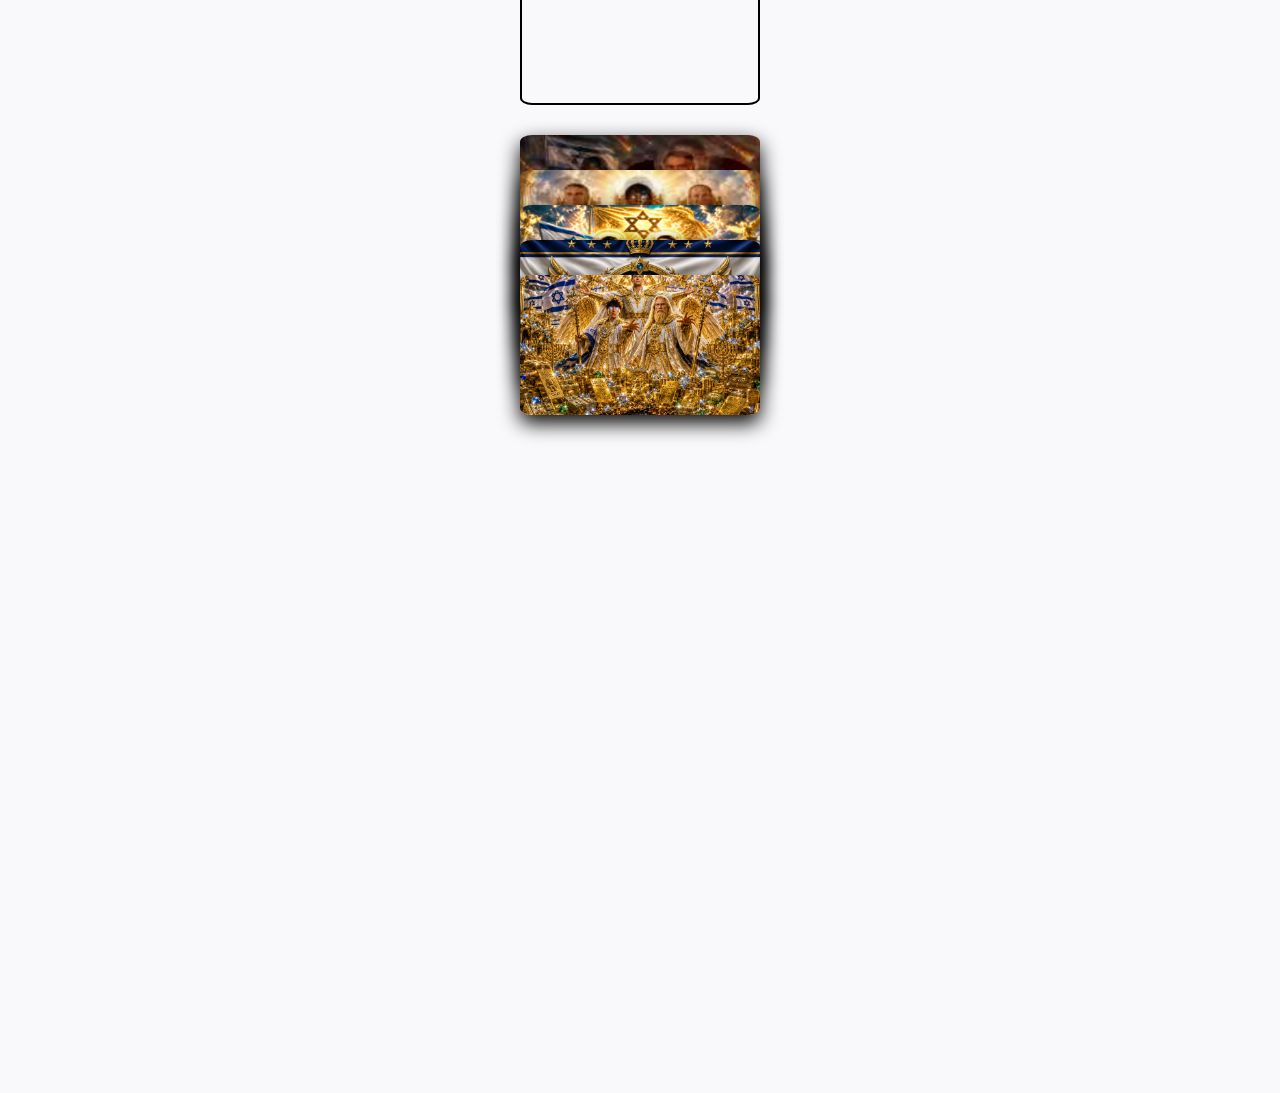
==== commit 0eb06e86: "Atualização Final" ====
--- a/index.html
+++ b/index.html
@@ -15,13 +15,15 @@
 </head>
 
 <body>
-    <section class="header">
+    <section class="header" id="header">
         <div id="navbar">
             <ul>
                 <li><a href="#historia">História</a></li>
                 <li><a href="#membros">Membros</a></li>
                 <li><a href="https://www.instagram.com/celestialalianca/" target="_blank">Instagram</a></li>
-                <li><a href="#">Sobre</a></li>
+                <li><a href="#sobre">Sobre</a></li>
+                <li><a href="#imagem">Registros</a></li>
+  
             </ul>
         </div>
     </section>
@@ -49,7 +51,7 @@
     </section>
 
     <br>
-    <hr><br><br><br><br><br>
+    <br><br><hr><br><br><br>
 
 
     <section class="membros" id="membros">
@@ -61,16 +63,14 @@
         <div class="membros-box">
             <div class="par-membros">
                 <div class="kauan-item">
-                    <div class="box-membros"><img id="membrosimg"
-                            src="https://instagram.fcpq7-1.fna.fbcdn.net/v/t1.15752-9/691533678_2398658567226701_8323971744276712188_n.jpg?stp=dst-jpg_s480x480_tt6&_nc_cat=101&ccb=7-5&_nc_sid=0024fc&_nc_ohc=24DbotUYbzcQ7kNvwGKLf9C&_nc_oc=AdqdMDrsxuD68ErZhqS8VttgGgRo8PvkBL6UNCZFuCmLwxcL797nKIG45VCTc5oVVcs&_nc_zt=23&_nc_ht=instagram.fcpq7-1.fna&_nc_ss=7b6a8&oh=03_Q7cD5QGHAFbS4Ff_X_M9qBJdLe8u8mzvT2VyTfYMgN6UOtzbPA&oe=6A2D0AAF"
-                            alt=""></div>
+                    <div class="box-membros"><img id="membrosimg" src="imgs/kauan.png" alt="imgs/kauan.png"></div>
                     <h4 class="nome-membro">Kauan</h4>
                     <p class="texto-membro">Líder espiritual e guerreiro da luz, Kauan foi escolhido por Deus para liderar a resistência contra as forças das trevas.</p>
                 </div>
 
                 <div class="bolsonaro-item">
                     <div class="box-membros"><img id="membrosimg"
-                            src="https://instagram.fcpq7-1.fna.fbcdn.net/v/t1.15752-9/690943226_966783092804456_4222511742146161153_n.jpg?stp=dst-jpg_s480x480_tt6&_nc_cat=107&ccb=7-5&_nc_sid=0024fc&_nc_ohc=qASX0Efw6moQ7kNvwG2oLhJ&_nc_oc=AdpnmqarjpPAPwMaOh5wKIe2r20CJQXcGFLawoeAnBENcPeY9lQZbFbQy2fJqHfU_nE&_nc_zt=23&_nc_ht=instagram.fcpq7-1.fna&_nc_ss=7b6a8&oh=03_Q7cD5QE9TmRxWNUkAcNXItjQlSEjuxRTPCar1UFaAFfNn63Uxw&oe=6A2D17C3"
+                            src="imgs/bolsonaro.png"
                             alt=""></div>
                     <h4 class="nome-membro">Bolsonaro</h4>
                     <p class="texto-membro">Líder terreno e defensor da pátria, Jair Messias Bolsonaro foi ungido por Deus para governar com mão firme e coração reto.</p>
@@ -80,37 +80,62 @@
             <div class="par-membros">
                 <div class="capitao-item">
                     <div class="box-membros"><img id="membrosimg"
-                            src="https://instagram.fcpq7-1.fna.fbcdn.net/v/t1.15752-9/691884424_1951962008773577_3575435096493268210_n.jpg?stp=dst-jpg_s480x480_tt6&_nc_cat=105&ccb=7-5&_nc_sid=0024fc&_nc_ohc=8Oxgfh24BwMQ7kNvwGPNWgE&_nc_oc=Adp3TeuocUZr3W70FHdularW0wa0GW5e2HJsYY8p9rjSPt8XZKwsyUdjtvxQ0XBOhNo&_nc_zt=23&_nc_ht=instagram.fcpq7-1.fna&_nc_ss=7b6a8&oh=03_Q7cD5QE1QGxW5CjlJbd31bFBnneeH6pFQgAw81UPdMO5gKMQ0g&oe=6A2D3472"
+                            src="imgs/patria.png"
                             alt=""></div>
-                    <h4 class="nome-membro">Pátria</h4>
+                    <h4 class="nome-membro">Capiton Pátria</h4>
                     <p class="texto-membro">Líder espiritual e guerreiro da luz, Pátria foi escolhida por Deus para liderar a resistência contra as forças das trevas.</p>
                 </div>
 
                 <div class="rodrigo-item">
                     <div class="box-membros">
                         <img id="membrosimg"
-                            src="https://instagram.fcpq7-1.fna.fbcdn.net/v/t1.15752-9/694278148_1309725944436315_4994535968951269745_n.jpg?stp=dst-jpg_s480x480_tt6&_nc_cat=104&ccb=7-5&_nc_sid=0024fc&_nc_ohc=5du9l92jinQQ7kNvwE9r7qP&_nc_oc=AdrA8DLkd0kHjtFk264ZQ5PWVEDPfJvbUhH3xPdLs8Y8pbLIdqRN9t1y9vMBvJl8itQ&_nc_zt=23&_nc_ht=instagram.fcpq7-1.fna&_nc_ss=7b6a8&oh=03_Q7cD5QF9cUO_zZ_AhoqX_6kABOCmJ4FMocmw0UgkkrDbYLutUA&oe=6A2D0A0E"
+                            src="imgs/mango.png"
                             alt="">
                     </div>
-                    <h4 class="nome-membro">Manga</h4>
+                    <h4 class="nome-membro">Rodrigo Mango</h4>
                     <p class="texto-membro">O líder carismático que inspira o povo com inteligência, coragem e esperança em meio ao caos.</p>
                 </div>
             </div>
         </div>
     </section>
+    
+    <br><br><br><hr><br>
+    
+    <section class="imagem" id="imagem">
+        <div class="btn-imagem">
+            <h1>Registros</h1>
+        </div>
+        
+        <div class="title-img">
+            <h3>Toque para visualizar</h3>
+        </div>
+        <div class="grid-img">
+            <img src="imgs/img2/png.png" alt="">
+        </div>
+        <div class="imgs">
+            <img src="imgs/img2/img1.jpg" alt="" id="img1"/>
+            <img src="imgs/img2/img2.jpg" alt="" id="img2"/>
+            <img src="imgs/img2/img3.jpg" alt="" id="img3">
+            <img src="imgs/img2/img4.jpg" alt="" id="img4">
+            <img src="imgs/img2/img5.jpg" alt="" id="img5">
+        </div>
+            
+    </section>
+    
 
-    <script>
-    const observador = new IntersectionObserver((entries) => {
-        entries.forEach((entry) => {
-            if (entry.isIntersecting) {
-                entry.target.classList.add('aparecer');
-            }
-        });
-    });
+    <br> 
+    <section class="sobre" id="sobre">
+      
+      <div class="sobre-txt">
+        <p id="txt-1">A criação da Aliança Celestial ©, é uma obra fictícia desenvolvida com total consentimento de Kauan Rodrigues</p><br>
+        <p id="txt-2">Desenvolvido por:</p>
+        <p id="txt-3">Kalleb Rafael</p>
+        <p id="txt-4">Ravi Mateus</p><br>
+      </div>
+      
+    </section>
 
-    const elementos = document.querySelectorAll('.historiaa, .membros');
-    elementos.forEach((el) => observador.observe(el));
-</script>
+    <script src="script.js" type="text/javascript" charset="utf-8"></script>
 
 </body>
 
--- a/style.css
+++ b/style.css
@@ -1,4 +1,3 @@
-/* Reset CSS */
 * {
     margin: 0;
     padding: 0;
@@ -7,16 +6,21 @@
 
 html,
 body {
-    height: 100%;
+    height: auto;
     font-family: 'Roboto Slab', serif;
     background-color: #f9f9fb;
-}
-
-/* Navbar */
+    overflow-x: hidden;
+    display: flex;
+    flex-direction: column;
+    min-height: 100%;
+    margin: 0;
+}
+
+/* Navbar - Fina e funcional */
 #navbar {
     background-color: rgba(255, 255, 255, 0.8);
     backdrop-filter: blur(15px);
-    padding: 20px;
+    padding: 15px 0;
     position: fixed;
     top: 0;
     width: 100%;
@@ -28,9 +32,6 @@
     display: flex;
     justify-content: space-around;
     width: 100%;
-}
-
-ul>li {
     list-style-type: none;
 }
 
@@ -48,7 +49,6 @@
 
 /* Section Historia */
 .historiaa {
-    background-color: transparent;
     display: flex;
     flex-direction: column;
     align-items: center;
@@ -63,6 +63,11 @@
     height: 70px;
     width: 100%;
     margin-bottom: 30px;
+    transition: transform 0.5s ease;
+}
+
+.title-historia:hover { 
+    transform: translateY(-10px);
 }
 
 .btn-historia {
@@ -95,6 +100,11 @@
     font-size: 14px;
     text-align: center;
     line-height: 1.6;
+    transition: transform 0.5s ease;
+}
+
+.card-historia:hover {
+    transform: translateY(-10px);
 }
 
 /* Section Membros */
@@ -137,10 +147,7 @@
     gap: 50px;
 }
 
-.kauan-item,
-.bolsonaro-item,
-.capitao-item,
-.rodrigo-item {
+.kauan-item, .bolsonaro-item, .capitao-item, .rodrigo-item {
     display: flex;
     flex-direction: column;
     align-items: center;
@@ -154,7 +161,6 @@
 
 .nome-membro {
     font-size: 16px;
-    font-family: 'Roboto Slab', serif;
     font-weight: bold;
     text-align: center;
     margin: 10px 0 5px 0;
@@ -165,9 +171,92 @@
     font-size: 13px;
     font-family: 'Intel One Mono', monospace;
     text-align: center;
-    margin: 0;
-    width: 100%;
     color: #888;
+}
+
+/* Registros - O Sistema da Moldura e Pilha */
+.btn-imagem {
+    display: flex;
+    justify-content: center;
+    align-items: center;
+    height: 50px;
+    width: 210px;
+    color: #333;
+    margin: 40px auto 20px;
+    font-size: 11px;
+    border-radius: 50px;
+    background-color: white;
+    border: 1px solid #eee;
+    box-shadow: 0 4px 15px rgba(0,0,0,0.05);
+}
+
+.imagem {
+    margin-bottom: -350px;
+    padding-bottom: 0;
+}
+
+.title-img {
+    text-align: center;
+    margin-bottom: 20px;
+}
+
+/* Moldura Vazia */
+.grid-img {
+    width: 240px;
+    height: 140px;
+    border-radius: 5%;
+    border: 2px solid black;
+    margin: 0 auto 30px;
+    background-color: transparent;
+}
+
+.imgs {
+    display: flex;
+    flex-direction: column;
+    align-items: center;
+    padding-bottom: 300px;
+}
+
+/* As Imagens da Pilha */
+#img1, #img2, #img3, #img4, #img5 {
+    width: 240px;
+    height: 140px;
+    border-radius: 5%;
+    object-fit: cover;
+    box-shadow: 0 8px 20px rgba(0,0,0, 1);
+    transition: transform 0.5s ease;
+    margin-top: -105px;
+    position: relative;
+}
+
+#img1 { margin-top: 0; }
+
+/* Efeito de subir para a moldura */
+#img1:hover { transform: translateY(-172px); }
+#img2:hover { transform: translateY(-205px); }
+#img3:hover { transform: translateY(-240px); }
+#img4:hover { transform: translateY(-275px); }
+#img5:hover { transform: translateY(-310px); }
+
+/* Sobre - Recuperando seu estilo original */
+.sobre {
+    background-color: rgba(0, 0, 0, 0.1);
+    backdrop-filter: blur(15px);
+    box-shadow: 0 2px 15px rgba(0, 0, 0, 0.05);
+    padding: 20px;
+    position: relative;
+    z-index: 10;
+    margin-top: 0;
+    top: 600px;
+}
+
+.sobre-txt {
+    display: flex;
+    align-items: center;
+    text-align: center;
+    font-size: 10px;
+    flex-direction: column;
+    font-family: 'Times New Roman', Times, serif;
 }
 
 /* Media Queries */
@@ -176,4 +265,12 @@
         flex-direction: column;
         gap: 40px;
     }
-}+    
+    #navbar {
+        padding: 10px 0;
+    }
+
+    ul>li>a {
+        font-size: 11px;
+    }
+}
